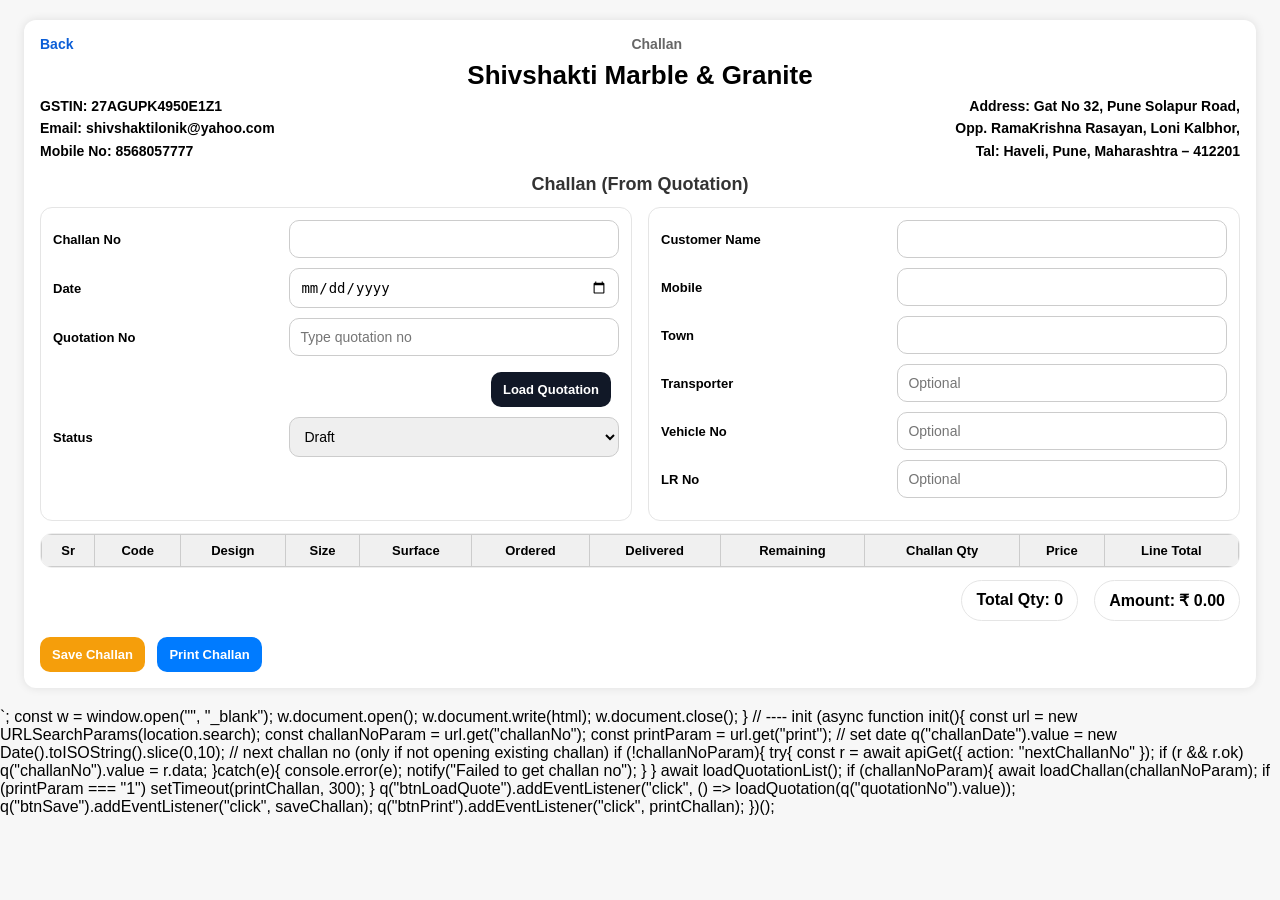
==== challan.html @ 67945c4f "Create challan.html" ====
<!doctype html>
<html lang="en">
<head>
  <meta charset="utf-8" />
  <meta name="viewport" content="width=device-width, initial-scale=1" />
  <title>Challan</title>
  <style>
    body { font-family: Arial, sans-serif; margin:0; padding:0; background:#f7f7f7; }
    .container { max-width:1200px; margin:20px auto; background:#fff; padding:16px; border-radius:12px; box-shadow:0 0 10px rgba(0,0,0,0.10); }
    .topbar { display:flex; align-items:center; justify-content:space-between; gap:10px; margin-bottom:8px; }
    .back { color:#0b5ed7; text-decoration:none; font-size:14px; font-weight:700; }
    h1 { text-align:center; margin:6px 0 4px; font-size:26px; font-weight:800; }
    h2 { text-align:center; margin:6px 0 12px; font-size:18px; font-weight:bold; color:#333; }

    .company-header { display:flex; justify-content:space-between; font-size:14px; margin-bottom:12px; font-weight:600; gap:16px; }
    .company-left { width:44%; line-height:1.6; }
    .company-right { width:56%; text-align:right; line-height:1.6; }

    .grid { display:flex; gap:16px; flex-wrap:wrap; }
    .card { flex:1; min-width:280px; border:1px solid #e5e5e5; border-radius:12px; padding:12px; background:#fff; }
    .row { display:flex; align-items:center; justify-content:space-between; gap:10px; margin-bottom:10px; }
    label { font-weight:700; font-size:13px; width:40%; }
    input, select { flex:1; padding:10px; border:1px solid #ccc; border-radius:10px; font-size:14px; box-sizing:border-box; }

    .btn { padding:10px 12px; border:none; border-radius:10px; cursor:pointer; margin:6px 8px 0 0; font-size:13px; font-weight:800; }
    .btn-save { background:#f59e0b; color:#fff; }
    .btn-print { background:#007bff; color:#fff; }
    .btn-load { background:#111827; color:#fff; }
    .btn-saving { background:#9ca3af !important; cursor:not-allowed !important; opacity:.9; }
    .btn-saved { background:#16a34a !important; }

    .table-wrap { margin-top:12px; overflow-x:auto; border:1px solid #eee; border-radius:12px; }
    table { width:100%; border-collapse:collapse; min-width:980px; }
    th, td { border:1px solid #ccc; padding:8px; font-size:13px; vertical-align:middle; }
    th { background:#f0f0f0; text-align:center; white-space:nowrap; }
    td { white-space:nowrap; }
    td.center { text-align:center; }
    td.right { text-align:right; }

    .qtyInput, .priceInput { width:110px; padding:8px; border:1px solid #ccc; border-radius:10px; font-size:14px; }

    .summary { display:flex; justify-content:flex-end; margin-top:12px; gap:16px; flex-wrap:wrap; }
    .pill { border:1px solid #e5e5e5; border-radius:999px; padding:10px 14px; font-weight:800; background:#fff; }

    .toast { position:fixed; right:20px; bottom:20px; max-width:360px; padding:10px 14px; border-radius:10px; background:#16a34a; color:#fff; font-size:14px; line-height:1.4; box-shadow:0 8px 24px rgba(0,0,0,0.15); opacity:0; transform:translateY(10px); pointer-events:none; transition:opacity .18s ease, transform .18s ease; z-index:9999; }
    .toast.show { opacity:1; transform:translateY(0); }

    @media (max-width: 820px) {
      .container { margin:0; border-radius:0; }
      .company-header { flex-direction:column; }
      .company-left, .company-right { width:100%; text-align:left; }
      table { min-width:920px; }
    }

    @media print {
      body { background:#fff; }
      .topbar, .btn, .toast { display:none !important; }
      .container { box-shadow:none; margin:0; border-radius:0; }
      .table-wrap { border:none; }
    }
  </style>
</head>
<body>
  <div class="container">
    <div class="topbar">
      <a class="back" href="index.html">Back</a>
      <div style="font-size:14px;color:#666;font-weight:800">Challan</div>
      <div></div>
    </div>

    <h1>Shivshakti Marble & Granite</h1>
    <div class="company-header">
      <div class="company-left">
        <div><strong>GSTIN:</strong> 27AGUPK4950E1Z1</div>
        <div><strong>Email:</strong> shivshaktilonik@yahoo.com</div>
        <div><strong>Mobile No:</strong> 8568057777</div>
      </div>
      <div class="company-right">
        <div><strong>Address:</strong> Gat No 32, Pune Solapur Road,<br>Opp. RamaKrishna Rasayan, Loni Kalbhor,<br>Tal: Haveli, Pune, Maharashtra – 412201</div>
      </div>
    </div>

    <h2>Challan (From Quotation)</h2>

    <div class="grid">
      <div class="card">
        <div class="row"><label>Challan No</label><input id="challanNo" readonly></div>
        <div class="row"><label>Date</label><input id="challanDate" type="date"></div>

        <div class="row">
          <label>Quotation No</label>
          <input id="quotationNo" list="quotationList" placeholder="Type quotation no">
          <datalist id="quotationList"></datalist>
        </div>

        <div class="row">
          <label></label>
          <button class="btn btn-load" id="btnLoadQuote" type="button">Load Quotation</button>
        </div>

        <div class="row"><label>Status</label>
          <select id="challanStatus">
            <option value="Draft">Draft</option>
            <option value="Dispatched">Dispatched</option>
            <option value="Delivered">Delivered</option>
            <option value="Cancelled">Cancelled</option>
          </select>
        </div>
      </div>

      <div class="card">
        <div class="row"><label>Customer Name</label><input id="customerName"></div>
        <div class="row"><label>Mobile</label><input id="customerMobile"></div>
        <div class="row"><label>Town</label><input id="town"></div>

        <div class="row"><label>Transporter</label><input id="transporter" placeholder="Optional"></div>
        <div class="row"><label>Vehicle No</label><input id="vehicleNo" placeholder="Optional"></div>
        <div class="row"><label>LR No</label><input id="lrNo" placeholder="Optional"></div>
      </div>
    </div>

    <div class="table-wrap">
      <table>
        <thead>
          <tr>
            <th>Sr</th>
            <th>Code</th>
            <th>Design</th>
            <th>Size</th>
            <th>Surface</th>
            <th>Ordered</th>
            <th>Delivered</th>
            <th>Remaining</th>
            <th>Challan Qty</th>
            <th>Price</th>
            <th>Line Total</th>
          </tr>
        </thead>
        <tbody id="tbody"></tbody>
      </table>
    </div>

    <div class="summary">
      <div class="pill">Total Qty: <span id="totalQty">0</span></div>
      <div class="pill">Amount: ₹ <span id="itemsAmount">0.00</span></div>
    </div>

    <div style="margin-top:10px;">
      <button class="btn btn-save" id="btnSave" type="button">Save Challan</button>
      <button class="btn btn-print" id="btnPrint" type="button">Print Challan</button>
    </div>
  </div>

  <div id="toast" class="toast" role="status" aria-live="polite">Saved</div>

  <script src="api.js?v=challan_phase1"></script>
  <script>
    // ---- small helpers
    function notify(message, timeout = 2500) {
      const t = document.getElementById("toast");
      t.textContent = message;
      t.className = "toast show";
      clearTimeout(notify._hide);
      notify._hide = setTimeout(() => { t.className = "toast"; }, timeout);
    }
    function q(id){ return document.getElementById(id); }
    function num(v){ const n = parseFloat(String(v||"0").replace(/,/g,"")); return isNaN(n) ? 0 : n; }
    function esc(s){ return String(s||"").replace(/[&<>"]/g, c => ({'&':'&amp;','<':'&lt;','>':'&gt;','"':'&quot;'}[c])); }
    function sleep(ms){ return new Promise(r => setTimeout(r, ms)); }

    const tbody = q("tbody");

    function setSaveState(state, label){
      const btn = q("btnSave");
      if (!btn.dataset.orig) btn.dataset.orig = btn.textContent;
      btn.classList.remove("btn-saving","btn-saved");

      if (state === "saving"){
        btn.disabled = true;
        btn.classList.add("btn-saving");
        btn.textContent = label || "Saving...";
        return;
      }
      if (state === "saved"){
        btn.disabled = false;
        btn.classList.add("btn-saved");
        btn.textContent = label || "Saved ✅";
        setTimeout(() => {
          btn.classList.remove("btn-saved");
          btn.textContent = btn.dataset.orig || "Save";
        }, 1500);
        return;
      }
      btn.disabled = false;
      btn.textContent = btn.dataset.orig || "Save";
    }

    async function verifyChallanSaved(challanNo){
      for (let i=0;i<3;i++){
        try{
          const vr = await apiPost({ action: "challanData", challanNo });
          if (vr && vr.ok && vr.data && vr.data.header && String(vr.data.header.challanNo||"") === String(challanNo)) return true;
        }catch(e){}
        await sleep(400);
      }
      return false;
    }

    // ---- Rendering
    function clearTable(){
      tbody.innerHTML = "";
      q("totalQty").textContent = "0";
      q("itemsAmount").textContent = "0.00";
    }

    function addRowFromQuotationItem(it, deliveredMap){
      const ordered = Number(it.qty || 0);
      const key = `${it.srNo}||${it.productCode}`;
      const delivered = Number((deliveredMap && deliveredMap[key]) ? deliveredMap[key] : 0);
      const remaining = Math.max(0, ordered - delivered);

      const tr = document.createElement("tr");
      tr.dataset.sr = String(it.srNo || "");
      tr.dataset.code = String(it.productCode || "");
      tr.dataset.design = String(it.designName || "");
      tr.dataset.size = String(it.size || "");
      tr.dataset.surface = String(it.surface || "");
      tr.dataset.remaining = String(remaining);

      const defaultPrice = Number(it.discountedPrice || 0);

      tr.innerHTML = `
        <td class="center">${esc(it.srNo)}</td>
        <td>${esc(it.productCode)}</td>
        <td>${esc(it.designName || "")}</td>
        <td>${esc(it.size || "")}</td>
        <td>${esc(it.surface || "")}</td>
        <td class="right">${ordered}</td>
        <td class="right">${delivered}</td>
        <td class="right">${remaining}</td>
        <td class="center">
          <input class="qtyInput" type="number" min="0" step="0.01" value="${remaining > 0 ? remaining : 0}">
        </td>
        <td class="center">
          <input class="priceInput" type="number" min="0" step="0.01" value="${defaultPrice.toFixed(2)}">
        </td>
        <td class="right lineTotal">0.00</td>
      `;

      const qtyEl = tr.querySelector(".qtyInput");
      const priceEl = tr.querySelector(".priceInput");

      function recalc(){
        const rem = Number(tr.dataset.remaining || 0);
        let qty = num(qtyEl.value);
        if (qty > rem) {
          qty = rem;
          qtyEl.value = String(rem);
          notify("Qty cannot exceed remaining");
        }
        if (qty < 0) { qty = 0; qtyEl.value = "0"; }
        const price = Math.max(0, num(priceEl.value));
        priceEl.value = price.toFixed(2);
        const lt = qty * price;
        tr.querySelector(".lineTotal").textContent = lt.toFixed(2);
        calcTotals();
      }

      qtyEl.addEventListener("input", recalc);
      priceEl.addEventListener("input", recalc);

      // if remaining 0, disable qty
      if (remaining <= 0){
        qtyEl.value = "0";
        qtyEl.disabled = true;
      }

      tbody.appendChild(tr);
      // initial calc
      setTimeout(() => {
        tr.querySelector(".qtyInput").dispatchEvent(new Event("input"));
      }, 0);
    }

    function calcTotals(){
      let totalQty = 0;
      let amount = 0;
      [...tbody.querySelectorAll("tr")].forEach(tr => {
        const qty = num(tr.querySelector(".qtyInput")?.value);
        const price = num(tr.querySelector(".priceInput")?.value);
        const lt = qty * price;
        totalQty += qty;
        amount += lt;
        tr.querySelector(".lineTotal").textContent = lt.toFixed(2);
      });
      q("totalQty").textContent = totalQty.toFixed(2);
      q("itemsAmount").textContent = amount.toFixed(2);
    }

    // ---- Load quotation list
    async function loadQuotationList(){
      try{
        const r = await apiGet({ action: "quotations", days: 365 });
        const list = (r && r.ok && Array.isArray(r.data)) ? r.data : [];
        const dl = q("quotationList");
        dl.innerHTML = "";
        list.forEach(x => {
          const opt = document.createElement("option");
          opt.value = x.quotationNo;
          opt.label = `${x.quotationNo} - ${x.customerName || ""} - ${x.date || ""} - ${x.status || ""}`;
          dl.appendChild(opt);
        });
      } catch(e){
        console.error(e);
        notify("Failed to load quotations list");
      }
    }

    // ---- Load quotation data and build challan rows
    async function loadQuotation(quotationNo){
      quotationNo = String(quotationNo || "").trim();
      if (!quotationNo) { notify("Enter quotation number"); return; }

      clearTable();

      try{
        const r = await apiPost({ action: "quotationData", quotationNo });
        if (!r || !r.ok) throw new Error(r && r.error ? r.error : "Quotation load failed");

        const h = r.data.header || {};
        const items = r.data.items || [];
        const deliveredMap = r.data.deliveredMap || {};

        q("customerName").value = h.customerName || "";
        q("customerMobile").value = h.mobile || "";
        q("town").value = h.town || "";

        items.forEach(it => addRowFromQuotationItem(it, deliveredMap));

        notify("Quotation loaded");
      }catch(err){
        console.error(err);
        notify("Error: " + (err && err.message ? err.message : err));
      }
    }

    // ---- Load existing challan (view/print)
    async function loadChallan(challanNo){
      challanNo = String(challanNo||"").trim();
      if (!challanNo) return;

      clearTable();

      try{
        const r = await apiPost({ action: "challanData", challanNo });
        if (!r || !r.ok) throw new Error(r && r.error ? r.error : "Challan load failed");

        const h = r.data.header || {};
        q("challanNo").value = h.challanNo || "";
        q("challanDate").value = h.date || "";
        q("quotationNo").value = h.quotationNo || "";
        q("customerName").value = h.customerName || "";
        q("customerMobile").value = h.mobile || "";
        q("town").value = h.town || "";
        q("challanStatus").value = h.status || "Draft";
        q("transporter").value = h.transporter || "";
        q("vehicleNo").value = h.vehicleNo || "";
        q("lrNo").value = h.lrNo || "";

        const items = r.data.items || [];
        items.forEach((it, idx) => {
          const tr = document.createElement("tr");
          tr.dataset.sr = String(it.quotationSrNo || (idx+1));
          tr.dataset.code = String(it.productCode || "");
          tr.dataset.design = String(it.designName || "");
          tr.dataset.size = String(it.size || "");
          tr.dataset.surface = String(it.surface || "");
          tr.dataset.remaining = "999999"; // not used for loaded challan

          tr.innerHTML = `
            <td class="center">${esc(it.quotationSrNo || (idx+1))}</td>
            <td>${esc(it.productCode)}</td>
            <td>${esc(it.designName || "")}</td>
            <td>${esc(it.size || "")}</td>
            <td>${esc(it.surface || "")}</td>
            <td class="right">-</td>
            <td class="right">-</td>
            <td class="right">-</td>
            <td class="center"><input class="qtyInput" type="number" min="0" step="0.01" value="${Number(it.challanQty||0)}"></td>
            <td class="center"><input class="priceInput" type="number" min="0" step="0.01" value="${Number(it.price||0).toFixed(2)}"></td>
            <td class="right lineTotal">${Number(it.lineTotal||0).toFixed(2)}</td>
          `;

          tr.querySelector(".qtyInput").addEventListener("input", calcTotals);
          tr.querySelector(".priceInput").addEventListener("input", calcTotals);

          tbody.appendChild(tr);
        });

        calcTotals();
        notify("Challan loaded");
      }catch(err){
        console.error(err);
        notify("Error: " + (err && err.message ? err.message : err));
      }
    }

    // ---- Save
    async function saveChallan(){
      const challanNo = q("challanNo").value.trim();
      const date = q("challanDate").value;
      const quotationNo = q("quotationNo").value.trim() || "DIRECT";

      if (!challanNo || !date){
        notify("Challan No and Date are required");
        return;
      }

      const items = [];
      [...tbody.querySelectorAll("tr")].forEach(tr => {
        const challanQty = num(tr.querySelector(".qtyInput")?.value);
        const price = num(tr.querySelector(".priceInput")?.value);

        if (!(challanQty > 0)) return;

        items.push({
          quotationSrNo: tr.dataset.sr || "",
          productCode: tr.dataset.code || "",
          designName: tr.dataset.design || "",
          size: tr.dataset.size || "",
          surface: tr.dataset.surface || "",
          challanQty: challanQty,
          price: price
        });
      });

      if (!items.length){
        notify("Enter challan qty for at least 1 item");
        return;
      }

      const payload = {
        challanNo,
        date,
        quotationNo,
        customerName: q("customerName").value.trim(),
        mobile: q("customerMobile").value.trim(),
        town: q("town").value.trim(),
        status: q("challanStatus").value,
        transporter: q("transporter").value.trim(),
        vehicleNo: q("vehicleNo").value.trim(),
        lrNo: q("lrNo").value.trim(),
        notes: "",
        transport: 0,
        loading: 0,
        unloading: 0,
        items
      };

      setSaveState("saving","Saving...");

      try{
        const r = await apiPost({ action: "saveChallan", payload });
        if (!r || !r.ok) throw new Error(r && r.error ? r.error : "Save failed");

        const ok = await verifyChallanSaved(challanNo);
        notify(ok ? "Saved & Verified ✅" : "Saved ✅");
        setSaveState("saved","Saved ✅");

      }catch(err){
        console.error(err);
        notify("Error: " + (err && err.message ? err.message : err));
        setSaveState("normal");
      }
    }

    // ---- Print
    function printChallan(){
      const challanNo = q("challanNo").value.trim();
      const date = q("challanDate").value;
      const quotationNo = q("quotationNo").value.trim();
      const customerName = q("customerName").value.trim();
      const mobile = q("customerMobile").value.trim();
      const town = q("town").value.trim();

      const rows = [];
      [...tbody.querySelectorAll("tr")].forEach(tr => {
        const qty = num(tr.querySelector(".qtyInput")?.value);
        if (!(qty > 0)) return;
        const price = num(tr.querySelector(".priceInput")?.value);
        rows.push({
          sr: tr.dataset.sr || "",
          code: tr.dataset.code || "",
          design: tr.dataset.design || "",
          size: tr.dataset.size || "",
          surface: tr.dataset.surface || "",
          qty: qty,
          price: price,
          total: qty * price
        });
      });

      if (!rows.length){
        notify("Nothing to print (all qty 0)");
        return;
      }

      const totalQty = rows.reduce((s,r)=>s+r.qty,0);
      const totalAmt = rows.reduce((s,r)=>s+r.total,0);

      const html = `
      <!doctype html>
      <html><head><meta charset="utf-8">
      <title>Challan ${esc(challanNo)}</title>
      <style>
        body{font-family:Arial,sans-serif;margin:0;padding:18px;}
        h1{margin:0 0 6px;text-align:center;font-size:22px;}
        .top{display:flex;justify-content:space-between;gap:16px;font-size:13px;margin:10px 0 14px;}
        .box{width:50%;}
        table{width:100%;border-collapse:collapse;font-size:13px;}
        th,td{border:1px solid #333;padding:6px 8px;}
        th{text-align:center;background:#f2f2f2;}
        td.right{text-align:right;}
        .meta{font-size:13px;margin:8px 0 12px;}
        .row{display:flex;justify-content:space-between;gap:10px;}
      </style>
      </head><body>
        <h1>Shivshakti Marble & Granite</h1>
        <div class="top">
          <div class="box">
            <div><b>GSTIN:</b> 27AGUPK4950E1Z1</div>
            <div><b>Email:</b> shivshaktilonik@yahoo.com</div>
            <div><b>Mobile:</b> 8568057777</div>
          </div>
          <div class="box" style="text-align:right;">
            <div><b>Address:</b> Gat No 32, Pune Solapur Road, Opp. RamaKrishna Rasayan, Loni Kalbhor, Pune – 412201</div>
          </div>
        </div>

        <div class="meta">
          <div class="row"><div><b>Challan No:</b> ${esc(challanNo)}</div><div><b>Date:</b> ${esc(date)}</div></div>
          <div class="row"><div><b>Quotation No:</b> ${esc(quotationNo)}</div><div><b>Town:</b> ${esc(town)}</div></div>
          <div class="row"><div><b>Customer:</b> ${esc(customerName)}</div><div><b>Mobile:</b> ${esc(mobile)}</div></div>
        </div>

        <table>
          <thead>
            <tr>
              <th>Sr</th><th>Code</th><th>Design</th><th>Size</th><th>Surface</th>
              <th>Qty</th><th>Price</th><th>Total</th>
            </tr>
          </thead>
          <tbody>
            ${rows.map(r => `
              <tr>
                <td>${esc(r.sr)}</td>
                <td>${esc(r.code)}</td>
                <td>${esc(r.design)}</td>
                <td>${esc(r.size)}</td>
                <td>${esc(r.surface)}</td>
                <td class="right">${r.qty.toFixed(2)}</td>
                <td class="right">${r.price.toFixed(2)}</td>
                <td class="right">${r.total.toFixed(2)}</td>
              </tr>
            `).join("")}
          </tbody>
        </table>

        <div style="margin-top:12px;font-weight:800;">
          Total Qty: ${totalQty.toFixed(2)} &nbsp; | &nbsp; Amount: ₹ ${totalAmt.toFixed(2)}
        </div>

        <script>
          window.onload = function(){ window.print(); };
        </script>
      </body></html>
      `;

      const w = window.open("", "_blank");
      w.document.open();
      w.document.write(html);
      w.document.close();
    }

    // ---- init
    (async function init(){
      const url = new URLSearchParams(location.search);
      const challanNoParam = url.get("challanNo");
      const printParam = url.get("print");

      // set date
      q("challanDate").value = new Date().toISOString().slice(0,10);

      // next challan no (only if not opening existing challan)
      if (!challanNoParam){
        try{
          const r = await apiGet({ action: "nextChallanNo" });
          if (r && r.ok) q("challanNo").value = r.data;
        }catch(e){
          console.error(e);
          notify("Failed to get challan no");
        }
      }

      await loadQuotationList();

      if (challanNoParam){
        await loadChallan(challanNoParam);
        if (printParam === "1") setTimeout(printChallan, 300);
      }

      q("btnLoadQuote").addEventListener("click", () => loadQuotation(q("quotationNo").value));
      q("btnSave").addEventListener("click", saveChallan);
      q("btnPrint").addEventListener("click", printChallan);
    })();
  </script>
</body>
</html>
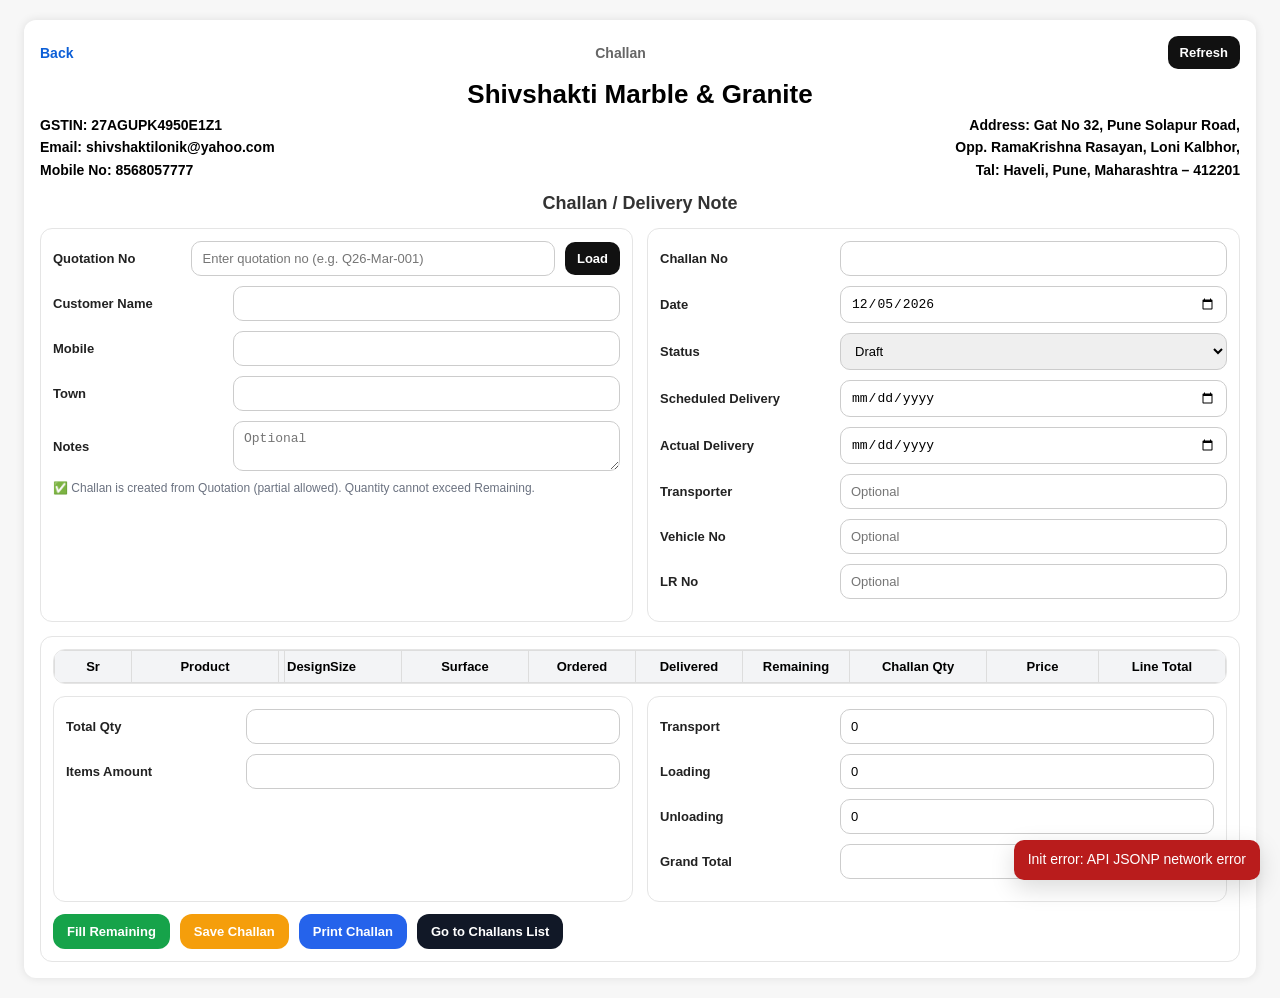
==== commit 966cd172: "Update challan.html" ====
--- a/challan.html
+++ b/challan.html
@@ -5,58 +5,74 @@
   <meta name="viewport" content="width=device-width, initial-scale=1" />
   <title>Challan</title>
   <style>
-    body { font-family: Arial, sans-serif; margin:0; padding:0; background:#f7f7f7; }
-    .container { max-width:1200px; margin:20px auto; background:#fff; padding:16px; border-radius:12px; box-shadow:0 0 10px rgba(0,0,0,0.10); }
-    .topbar { display:flex; align-items:center; justify-content:space-between; gap:10px; margin-bottom:8px; }
-    .back { color:#0b5ed7; text-decoration:none; font-size:14px; font-weight:700; }
-    h1 { text-align:center; margin:6px 0 4px; font-size:26px; font-weight:800; }
-    h2 { text-align:center; margin:6px 0 12px; font-size:18px; font-weight:bold; color:#333; }
-
-    .company-header { display:flex; justify-content:space-between; font-size:14px; margin-bottom:12px; font-weight:600; gap:16px; }
+    body { font-family: Arial, sans-serif; margin:0; background:#f7f7f7; }
+    .container { max-width: 1200px; margin: 20px auto; background:#fff; padding:16px; border-radius:12px; box-shadow:0 0 10px rgba(0,0,0,.10); }
+    .topbar { display:flex; align-items:center; justify-content:space-between; gap:10px; margin-bottom:10px; }
+    .back { color:#0b5ed7; text-decoration:none; font-size:14px; font-weight:800; }
+    h1 { margin: 6px 0 4px; font-size: 26px; font-weight: 900; text-align:center; }
+    h2 { margin: 8px 0 14px; font-size: 18px; font-weight: 800; text-align:center; color:#333; }
+
+    .company-header { display:flex; justify-content:space-between; gap:16px; font-size:14px; font-weight:600; margin-bottom:12px; }
     .company-left { width:44%; line-height:1.6; }
     .company-right { width:56%; text-align:right; line-height:1.6; }
 
-    .grid { display:flex; gap:16px; flex-wrap:wrap; }
-    .card { flex:1; min-width:280px; border:1px solid #e5e5e5; border-radius:12px; padding:12px; background:#fff; }
-    .row { display:flex; align-items:center; justify-content:space-between; gap:10px; margin-bottom:10px; }
-    label { font-weight:700; font-size:13px; width:40%; }
-    input, select { flex:1; padding:10px; border:1px solid #ccc; border-radius:10px; font-size:14px; box-sizing:border-box; }
-
-    .btn { padding:10px 12px; border:none; border-radius:10px; cursor:pointer; margin:6px 8px 0 0; font-size:13px; font-weight:800; }
+    .grid { display:grid; grid-template-columns: 1fr 1fr; gap:14px; }
+    .card { border:1px solid #e5e5e5; border-radius:12px; padding:12px; background:#fff; }
+    .row { display:flex; gap:10px; align-items:center; margin-bottom:10px; }
+    .row label { width: 170px; font-weight:800; font-size:13px; color:#222; }
+    .row input, .row select, .row textarea { flex:1; padding:9px 10px; border:1px solid #ccc; border-radius:10px; font-size:13px; box-sizing:border-box; }
+    .row textarea { min-height: 42px; resize: vertical; }
+
+    .inline { display:flex; gap:10px; align-items:center; }
+    .inline input { flex:1; }
+    .smallbtn { padding:9px 12px; border:none; border-radius:10px; cursor:pointer; font-weight:800; font-size:13px; background:#111; color:#fff; }
+
+    .tablewrap { overflow-x:auto; border-radius:12px; border:1px solid #e5e5e5; }
+    table { width:100%; border-collapse:collapse; table-layout: fixed; min-width: 980px; }
+    th, td { border:1px solid #ddd; padding:8px; font-size:13px; vertical-align:middle; }
+    th { background:#f3f4f6; text-align:center; white-space:nowrap; }
+    td { background:#fff; }
+    td.num { text-align:right; font-variant-numeric: tabular-nums; }
+    td.center { text-align:center; }
+
+    input.qty { width:100%; padding:8px; border:1px solid #ccc; border-radius:10px; font-size:13px; box-sizing:border-box; text-align:right; }
+    .muted { color:#6b7280; font-size:12px; }
+
+    .btnbar { display:flex; gap:10px; flex-wrap:wrap; margin-top:12px; }
+    .btn { padding:10px 14px; border:none; border-radius:12px; cursor:pointer; font-weight:900; font-size:13px; }
     .btn-save { background:#f59e0b; color:#fff; }
-    .btn-print { background:#007bff; color:#fff; }
-    .btn-load { background:#111827; color:#fff; }
-    .btn-saving { background:#9ca3af !important; cursor:not-allowed !important; opacity:.9; }
-    .btn-saved { background:#16a34a !important; }
-
-    .table-wrap { margin-top:12px; overflow-x:auto; border:1px solid #eee; border-radius:12px; }
-    table { width:100%; border-collapse:collapse; min-width:980px; }
-    th, td { border:1px solid #ccc; padding:8px; font-size:13px; vertical-align:middle; }
-    th { background:#f0f0f0; text-align:center; white-space:nowrap; }
-    td { white-space:nowrap; }
-    td.center { text-align:center; }
-    td.right { text-align:right; }
-
-    .qtyInput, .priceInput { width:110px; padding:8px; border:1px solid #ccc; border-radius:10px; font-size:14px; }
-
-    .summary { display:flex; justify-content:flex-end; margin-top:12px; gap:16px; flex-wrap:wrap; }
-    .pill { border:1px solid #e5e5e5; border-radius:999px; padding:10px 14px; font-weight:800; background:#fff; }
-
-    .toast { position:fixed; right:20px; bottom:20px; max-width:360px; padding:10px 14px; border-radius:10px; background:#16a34a; color:#fff; font-size:14px; line-height:1.4; box-shadow:0 8px 24px rgba(0,0,0,0.15); opacity:0; transform:translateY(10px); pointer-events:none; transition:opacity .18s ease, transform .18s ease; z-index:9999; }
+    .btn-fill { background:#16a34a; color:#fff; }
+    .btn-print { background:#2563eb; color:#fff; }
+    .btn-secondary { background:#111827; color:#fff; }
+
+    /* Save button states */
+    .btn-saving { background:#9ca3af !important; cursor:not-allowed !important; opacity:.92; }
+    .btn-saved  { background:#16a34a !important; }
+
+    .toast { position:fixed; right:20px; bottom:20px; max-width:360px; padding:10px 14px;
+      border-radius:10px; background:#16a34a; color:#fff; font-size:14px; line-height:1.4;
+      box-shadow:0 8px 24px rgba(0,0,0,0.15); opacity:0; transform:translateY(10px);
+      pointer-events:none; transition:opacity .18s ease, transform .18s ease; z-index:9999; }
     .toast.show { opacity:1; transform:translateY(0); }
-
-    @media (max-width: 820px) {
+    .toast.error { background:#b91c1c; }
+
+    @media (max-width: 920px) {
       .container { margin:0; border-radius:0; }
       .company-header { flex-direction:column; }
       .company-left, .company-right { width:100%; text-align:left; }
-      table { min-width:920px; }
+      .grid { grid-template-columns: 1fr; }
+      .row label { width:140px; }
+      body { padding-bottom: 10px; }
     }
 
     @media print {
       body { background:#fff; }
-      .topbar, .btn, .toast { display:none !important; }
-      .container { box-shadow:none; margin:0; border-radius:0; }
-      .table-wrap { border:none; }
+      .topbar, .btnbar, .smallbtn, .muted, .toast { display:none !important; }
+      input, select, textarea { border:none !important; padding:0 !important; }
+      .container { box-shadow:none !important; margin:0 !important; border-radius:0 !important; }
+      .card { border:none !important; padding:0 !important; }
+      .tablewrap { border:none !important; }
+      th, td { border:1px solid #aaa !important; }
     }
   </style>
 </head>
@@ -65,7 +81,7 @@
     <div class="topbar">
       <a class="back" href="index.html">Back</a>
       <div style="font-size:14px;color:#666;font-weight:800">Challan</div>
-      <div></div>
+      <button class="smallbtn" id="btnRefresh" type="button">Refresh</button>
     </div>
 
     <h1>Shivshakti Marble & Granite</h1>
@@ -76,104 +92,170 @@
         <div><strong>Mobile No:</strong> 8568057777</div>
       </div>
       <div class="company-right">
-        <div><strong>Address:</strong> Gat No 32, Pune Solapur Road,<br>Opp. RamaKrishna Rasayan, Loni Kalbhor,<br>Tal: Haveli, Pune, Maharashtra – 412201</div>
+        <div><strong>Address:</strong> Gat No 32, Pune Solapur Road,<br>
+          Opp. RamaKrishna Rasayan, Loni Kalbhor,<br>
+          Tal: Haveli, Pune, Maharashtra – 412201</div>
       </div>
     </div>
 
-    <h2>Challan (From Quotation)</h2>
+    <h2>Challan / Delivery Note</h2>
 
     <div class="grid">
       <div class="card">
-        <div class="row"><label>Challan No</label><input id="challanNo" readonly></div>
-        <div class="row"><label>Date</label><input id="challanDate" type="date"></div>
-
         <div class="row">
           <label>Quotation No</label>
-          <input id="quotationNo" list="quotationList" placeholder="Type quotation no">
-          <datalist id="quotationList"></datalist>
-        </div>
-
-        <div class="row">
-          <label></label>
-          <button class="btn btn-load" id="btnLoadQuote" type="button">Load Quotation</button>
-        </div>
-
-        <div class="row"><label>Status</label>
-          <select id="challanStatus">
+          <div class="inline" style="width:100%;">
+            <input id="quotationNo" placeholder="Enter quotation no (e.g. Q26-Mar-001)" />
+            <button class="smallbtn" type="button" id="btnLoadQuotation">Load</button>
+          </div>
+        </div>
+
+        <div class="row">
+          <label>Customer Name</label>
+          <input id="customerName" readonly />
+        </div>
+        <div class="row">
+          <label>Mobile</label>
+          <input id="customerMobile" readonly />
+        </div>
+        <div class="row">
+          <label>Town</label>
+          <input id="town" readonly />
+        </div>
+
+        <div class="row">
+          <label>Notes</label>
+          <textarea id="notes" placeholder="Optional"></textarea>
+        </div>
+
+        <div class="muted">
+          ✅ Challan is created from Quotation (partial allowed). Quantity cannot exceed Remaining.
+        </div>
+      </div>
+
+      <div class="card">
+        <div class="row">
+          <label>Challan No</label>
+          <input id="challanNo" readonly />
+        </div>
+
+        <div class="row">
+          <label>Date</label>
+          <input id="challanDate" type="date" />
+        </div>
+
+        <div class="row">
+          <label>Status</label>
+          <select id="status">
             <option value="Draft">Draft</option>
-            <option value="Dispatched">Dispatched</option>
+            <option value="Scheduled">Scheduled</option>
             <option value="Delivered">Delivered</option>
             <option value="Cancelled">Cancelled</option>
           </select>
         </div>
-      </div>
-
-      <div class="card">
-        <div class="row"><label>Customer Name</label><input id="customerName"></div>
-        <div class="row"><label>Mobile</label><input id="customerMobile"></div>
-        <div class="row"><label>Town</label><input id="town"></div>
-
-        <div class="row"><label>Transporter</label><input id="transporter" placeholder="Optional"></div>
-        <div class="row"><label>Vehicle No</label><input id="vehicleNo" placeholder="Optional"></div>
-        <div class="row"><label>LR No</label><input id="lrNo" placeholder="Optional"></div>
+
+        <div class="row">
+          <label>Scheduled Delivery</label>
+          <input id="scheduledDeliveryDate" type="date" />
+        </div>
+
+        <div class="row">
+          <label>Actual Delivery</label>
+          <input id="actualDeliveryDate" type="date" />
+        </div>
+
+        <div class="row">
+          <label>Transporter</label>
+          <input id="transporter" placeholder="Optional" />
+        </div>
+
+        <div class="row">
+          <label>Vehicle No</label>
+          <input id="vehicleNo" placeholder="Optional" />
+        </div>
+
+        <div class="row">
+          <label>LR No</label>
+          <input id="lrNo" placeholder="Optional" />
+        </div>
       </div>
     </div>
 
-    <div class="table-wrap">
-      <table>
-        <thead>
-          <tr>
-            <th>Sr</th>
-            <th>Code</th>
-            <th>Design</th>
-            <th>Size</th>
-            <th>Surface</th>
-            <th>Ordered</th>
-            <th>Delivered</th>
-            <th>Remaining</th>
-            <th>Challan Qty</th>
-            <th>Price</th>
-            <th>Line Total</th>
-          </tr>
-        </thead>
-        <tbody id="tbody"></tbody>
-      </table>
-    </div>
-
-    <div class="summary">
-      <div class="pill">Total Qty: <span id="totalQty">0</span></div>
-      <div class="pill">Amount: ₹ <span id="itemsAmount">0.00</span></div>
-    </div>
-
-    <div style="margin-top:10px;">
-      <button class="btn btn-save" id="btnSave" type="button">Save Challan</button>
-      <button class="btn btn-print" id="btnPrint" type="button">Print Challan</button>
+    <div class="card" style="margin-top:14px;">
+      <div class="tablewrap">
+        <table>
+          <thead>
+            <tr>
+              <th style="width:60px;">Sr</th>
+              <th style="width:130px;">Product</th>
+              <th>Design</th>
+              <th style="width:100px;">Size</th>
+              <th style="width:110px;">Surface</th>
+              <th style="width:90px;">Ordered</th>
+              <th style="width:90px;">Delivered</th>
+              <th style="width:90px;">Remaining</th>
+              <th style="width:120px;">Challan Qty</th>
+              <th style="width:95px;">Price</th>
+              <th style="width:110px;">Line Total</th>
+            </tr>
+          </thead>
+          <tbody id="itemsBody"></tbody>
+        </table>
+      </div>
+
+      <div class="grid" style="margin-top:12px;">
+        <div class="card">
+          <div class="row"><label>Total Qty</label><input id="totalQty" readonly /></div>
+          <div class="row"><label>Items Amount</label><input id="itemsAmount" readonly /></div>
+        </div>
+
+        <div class="card">
+          <div class="row"><label>Transport</label><input id="transport" type="number" step="0.01" value="0" /></div>
+          <div class="row"><label>Loading</label><input id="loading" type="number" step="0.01" value="0" /></div>
+          <div class="row"><label>Unloading</label><input id="unloading" type="number" step="0.01" value="0" /></div>
+          <div class="row"><label>Grand Total</label><input id="grandTotal" readonly /></div>
+        </div>
+      </div>
+
+      <div class="btnbar">
+        <button class="btn btn-fill" id="btnFillRemaining" type="button">Fill Remaining</button>
+        <button class="btn btn-save btn-save-state" id="btnSave" type="button">Save Challan</button>
+        <button class="btn btn-print" id="btnPrint" type="button">Print Challan</button>
+        <a class="btn btn-secondary" href="challans.html" style="text-decoration:none;display:inline-flex;align-items:center;justify-content:center;">Go to Challans List</a>
+      </div>
     </div>
   </div>
 
-  <div id="toast" class="toast" role="status" aria-live="polite">Saved</div>
-
-  <script src="api.js?v=challan_phase1"></script>
+  <div id="toast" class="toast" role="status" aria-live="polite"></div>
+
+  <script src="api.js?v=20260316_01"></script>
   <script>
-    // ---- small helpers
-    function notify(message, timeout = 2500) {
-      const t = document.getElementById("toast");
-      t.textContent = message;
-      t.className = "toast show";
-      clearTimeout(notify._hide);
-      notify._hide = setTimeout(() => { t.className = "toast"; }, timeout);
-    }
-    function q(id){ return document.getElementById(id); }
-    function num(v){ const n = parseFloat(String(v||"0").replace(/,/g,"")); return isNaN(n) ? 0 : n; }
-    function esc(s){ return String(s||"").replace(/[&<>"]/g, c => ({'&':'&amp;','<':'&lt;','>':'&gt;','"':'&quot;'}[c])); }
-    function sleep(ms){ return new Promise(r => setTimeout(r, ms)); }
-
-    const tbody = q("tbody");
-
-    function setSaveState(state, label){
-      const btn = q("btnSave");
-      if (!btn.dataset.orig) btn.dataset.orig = btn.textContent;
-      btn.classList.remove("btn-saving","btn-saved");
+    // ---------- helpers ----------
+    function $(id){ return document.getElementById(id); }
+
+    function notify(msg, isError=false, timeout=2600){
+      const t = $("toast");
+      t.textContent = msg;
+      t.className = "toast show" + (isError ? " error" : "");
+      clearTimeout(notify._timer);
+      notify._timer = setTimeout(()=>{ t.className = "toast"; }, timeout);
+    }
+
+    function fmt2(n){
+      const x = Number(n || 0);
+      return (isFinite(x) ? x : 0).toFixed(2);
+    }
+
+    function todayISO(){
+      return new Date().toISOString().slice(0,10);
+    }
+
+    function setSaveButtonState(state, label){
+      const btn = $("btnSave");
+      if (!btn.dataset.origText) btn.dataset.origText = btn.textContent;
+
+      btn.classList.remove("btn-saving");
+      btn.classList.remove("btn-saved");
 
       if (state === "saving"){
         btn.disabled = true;
@@ -185,433 +267,332 @@
         btn.disabled = false;
         btn.classList.add("btn-saved");
         btn.textContent = label || "Saved ✅";
-        setTimeout(() => {
+        setTimeout(()=>{
           btn.classList.remove("btn-saved");
-          btn.textContent = btn.dataset.orig || "Save";
+          btn.textContent = btn.dataset.origText || "Save Challan";
         }, 1500);
         return;
       }
       btn.disabled = false;
-      btn.textContent = btn.dataset.orig || "Save";
+      btn.textContent = btn.dataset.origText || "Save Challan";
     }
 
     async function verifyChallanSaved(challanNo){
-      for (let i=0;i<3;i++){
-        try{
-          const vr = await apiPost({ action: "challanData", challanNo });
-          if (vr && vr.ok && vr.data && vr.data.header && String(vr.data.header.challanNo||"") === String(challanNo)) return true;
-        }catch(e){}
-        await sleep(400);
-      }
-      return false;
-    }
-
-    // ---- Rendering
-    function clearTable(){
-      tbody.innerHTML = "";
-      q("totalQty").textContent = "0";
-      q("itemsAmount").textContent = "0.00";
-    }
-
-    function addRowFromQuotationItem(it, deliveredMap){
-      const ordered = Number(it.qty || 0);
-      const key = `${it.srNo}||${it.productCode}`;
-      const delivered = Number((deliveredMap && deliveredMap[key]) ? deliveredMap[key] : 0);
-      const remaining = Math.max(0, ordered - delivered);
-
-      const tr = document.createElement("tr");
-      tr.dataset.sr = String(it.srNo || "");
-      tr.dataset.code = String(it.productCode || "");
-      tr.dataset.design = String(it.designName || "");
-      tr.dataset.size = String(it.size || "");
-      tr.dataset.surface = String(it.surface || "");
-      tr.dataset.remaining = String(remaining);
-
-      const defaultPrice = Number(it.discountedPrice || 0);
-
-      tr.innerHTML = `
-        <td class="center">${esc(it.srNo)}</td>
-        <td>${esc(it.productCode)}</td>
-        <td>${esc(it.designName || "")}</td>
-        <td>${esc(it.size || "")}</td>
-        <td>${esc(it.surface || "")}</td>
-        <td class="right">${ordered}</td>
-        <td class="right">${delivered}</td>
-        <td class="right">${remaining}</td>
-        <td class="center">
-          <input class="qtyInput" type="number" min="0" step="0.01" value="${remaining > 0 ? remaining : 0}">
-        </td>
-        <td class="center">
-          <input class="priceInput" type="number" min="0" step="0.01" value="${defaultPrice.toFixed(2)}">
-        </td>
-        <td class="right lineTotal">0.00</td>
-      `;
-
-      const qtyEl = tr.querySelector(".qtyInput");
-      const priceEl = tr.querySelector(".priceInput");
-
-      function recalc(){
-        const rem = Number(tr.dataset.remaining || 0);
-        let qty = num(qtyEl.value);
-        if (qty > rem) {
-          qty = rem;
-          qtyEl.value = String(rem);
-          notify("Qty cannot exceed remaining");
-        }
-        if (qty < 0) { qty = 0; qtyEl.value = "0"; }
-        const price = Math.max(0, num(priceEl.value));
-        priceEl.value = price.toFixed(2);
-        const lt = qty * price;
-        tr.querySelector(".lineTotal").textContent = lt.toFixed(2);
-        calcTotals();
-      }
-
-      qtyEl.addEventListener("input", recalc);
-      priceEl.addEventListener("input", recalc);
-
-      // if remaining 0, disable qty
-      if (remaining <= 0){
-        qtyEl.value = "0";
-        qtyEl.disabled = true;
-      }
-
-      tbody.appendChild(tr);
-      // initial calc
-      setTimeout(() => {
-        tr.querySelector(".qtyInput").dispatchEvent(new Event("input"));
-      }, 0);
-    }
-
-    function calcTotals(){
+      try {
+        const r = await apiPost({ action:"challanData", challanNo: challanNo });
+        return !!(r && r.ok && r.data && r.data.header && String(r.data.header.challanNo||"") === String(challanNo));
+      } catch(e){
+        return false;
+      }
+    }
+
+    // ---------- state ----------
+    let currentQuotation = null;   // {header, items, deliveredMap}
+    let currentChallan = null;     // {header, items}
+    let prefillQtyMap = {};        // key: "sr||pc" => qty
+
+    function keyOf(sr, pc){ return String(sr) + "||" + String(pc); }
+
+    function resetFormKeepHeader(){
+      $("itemsBody").innerHTML = "";
+      $("totalQty").value = "0";
+      $("itemsAmount").value = "0.00";
+      $("grandTotal").value = "0.00";
+    }
+
+    function recalcTotals(){
+      const rows = [...$("itemsBody").querySelectorAll("tr")];
       let totalQty = 0;
-      let amount = 0;
-      [...tbody.querySelectorAll("tr")].forEach(tr => {
-        const qty = num(tr.querySelector(".qtyInput")?.value);
-        const price = num(tr.querySelector(".priceInput")?.value);
-        const lt = qty * price;
+      let itemsAmount = 0;
+
+      rows.forEach(tr=>{
+        const qty = parseFloat(tr.querySelector("input.qty").value || "0") || 0;
+        const price = parseFloat(tr.dataset.price || "0") || 0;
+        const line = qty * price;
+        tr.querySelector(".lineTotal").textContent = fmt2(line);
+
         totalQty += qty;
-        amount += lt;
-        tr.querySelector(".lineTotal").textContent = lt.toFixed(2);
+        itemsAmount += line;
       });
-      q("totalQty").textContent = totalQty.toFixed(2);
-      q("itemsAmount").textContent = amount.toFixed(2);
-    }
-
-    // ---- Load quotation list
-    async function loadQuotationList(){
-      try{
-        const r = await apiGet({ action: "quotations", days: 365 });
-        const list = (r && r.ok && Array.isArray(r.data)) ? r.data : [];
-        const dl = q("quotationList");
-        dl.innerHTML = "";
-        list.forEach(x => {
-          const opt = document.createElement("option");
-          opt.value = x.quotationNo;
-          opt.label = `${x.quotationNo} - ${x.customerName || ""} - ${x.date || ""} - ${x.status || ""}`;
-          dl.appendChild(opt);
+
+      $("totalQty").value = String(totalQty);
+      $("itemsAmount").value = fmt2(itemsAmount);
+
+      const transport = parseFloat($("transport").value || "0") || 0;
+      const loading = parseFloat($("loading").value || "0") || 0;
+      const unloading = parseFloat($("unloading").value || "0") || 0;
+      const grand = itemsAmount + transport + loading + unloading;
+      $("grandTotal").value = fmt2(grand);
+    }
+
+    function clampQtyInput(inputEl, max){
+      let v = parseFloat(inputEl.value || "0");
+      if (!isFinite(v) || v < 0) v = 0;
+      if (isFinite(max) && v > max) v = max;
+      inputEl.value = String(v);
+    }
+
+    function renderItems(){
+      resetFormKeepHeader();
+      if (!currentQuotation || !Array.isArray(currentQuotation.items)) return;
+
+      const qItems = currentQuotation.items;
+      const deliveredMap = currentQuotation.deliveredMap || {};
+
+      // If we loaded an existing challan: deliveredMap includes this challan too.
+      // So deliveredBefore = deliveredAll - currentChallanQty (so UI matches server rule excludeChallanNo)
+      const currentQtyByLine = {};
+      Object.keys(prefillQtyMap).forEach(k=>{
+        currentQtyByLine[k] = Number(prefillQtyMap[k] || 0);
+      });
+
+      const tbody = $("itemsBody");
+      qItems.forEach(it=>{
+        const sr = Number(it.srNo || 0);
+        const pc = String(it.productCode || "");
+        const k = keyOf(sr, pc);
+
+        const ordered = Number(it.qty || 0);
+        const deliveredAll = Number(deliveredMap[k] || 0);
+        const thisQty = Number(currentQtyByLine[k] || 0);
+        const deliveredBefore = Math.max(0, deliveredAll - thisQty);
+        const remaining = Math.max(0, ordered - deliveredBefore);
+
+        const price = Number(it.discountedPrice || 0);
+
+        const tr = document.createElement("tr");
+        tr.dataset.sr = String(sr);
+        tr.dataset.pc = pc;
+        tr.dataset.max = String(remaining);
+        tr.dataset.price = String(price);
+
+        tr.innerHTML = `
+          <td class="center">${sr}</td>
+          <td>${pc}</td>
+          <td>${(it.designName || "")}</td>
+          <td class="center">${(it.size || "")}</td>
+          <td class="center">${(it.surface || "")}</td>
+          <td class="num">${ordered}</td>
+          <td class="num">${deliveredBefore}</td>
+          <td class="num">${remaining}</td>
+          <td>
+            <input class="qty" type="number" min="0" step="0.01" value="${thisQty || 0}">
+          </td>
+          <td class="num">${fmt2(price)}</td>
+          <td class="num lineTotal">${fmt2((thisQty||0) * price)}</td>
+        `;
+
+        const qtyInput = tr.querySelector("input.qty");
+        qtyInput.addEventListener("input", ()=>{
+          const max = parseFloat(tr.dataset.max || "0") || 0;
+          clampQtyInput(qtyInput, max);
+          recalcTotals();
         });
-      } catch(e){
-        console.error(e);
-        notify("Failed to load quotations list");
-      }
-    }
-
-    // ---- Load quotation data and build challan rows
+
+        tbody.appendChild(tr);
+      });
+
+      recalcTotals();
+    }
+
     async function loadQuotation(quotationNo){
-      quotationNo = String(quotationNo || "").trim();
-      if (!quotationNo) { notify("Enter quotation number"); return; }
-
-      clearTable();
-
-      try{
-        const r = await apiPost({ action: "quotationData", quotationNo });
-        if (!r || !r.ok) throw new Error(r && r.error ? r.error : "Quotation load failed");
-
-        const h = r.data.header || {};
-        const items = r.data.items || [];
-        const deliveredMap = r.data.deliveredMap || {};
-
-        q("customerName").value = h.customerName || "";
-        q("customerMobile").value = h.mobile || "";
-        q("town").value = h.town || "";
-
-        items.forEach(it => addRowFromQuotationItem(it, deliveredMap));
-
-        notify("Quotation loaded");
-      }catch(err){
-        console.error(err);
-        notify("Error: " + (err && err.message ? err.message : err));
-      }
-    }
-
-    // ---- Load existing challan (view/print)
+      if (!quotationNo) throw new Error("quotationNo required");
+      const r = await apiPost({ action:"quotationData", quotationNo: quotationNo });
+      if (!r || !r.ok) throw new Error((r && r.error) ? r.error : "Failed to load quotation");
+      currentQuotation = r.data;
+
+      // header → fields
+      $("customerName").value = currentQuotation.header.customerName || "";
+      $("customerMobile").value = currentQuotation.header.mobile || "";
+      $("town").value = currentQuotation.header.town || "";
+
+      renderItems();
+    }
+
     async function loadChallan(challanNo){
-      challanNo = String(challanNo||"").trim();
-      if (!challanNo) return;
-
-      clearTable();
-
-      try{
-        const r = await apiPost({ action: "challanData", challanNo });
-        if (!r || !r.ok) throw new Error(r && r.error ? r.error : "Challan load failed");
-
-        const h = r.data.header || {};
-        q("challanNo").value = h.challanNo || "";
-        q("challanDate").value = h.date || "";
-        q("quotationNo").value = h.quotationNo || "";
-        q("customerName").value = h.customerName || "";
-        q("customerMobile").value = h.mobile || "";
-        q("town").value = h.town || "";
-        q("challanStatus").value = h.status || "Draft";
-        q("transporter").value = h.transporter || "";
-        q("vehicleNo").value = h.vehicleNo || "";
-        q("lrNo").value = h.lrNo || "";
-
-        const items = r.data.items || [];
-        items.forEach((it, idx) => {
-          const tr = document.createElement("tr");
-          tr.dataset.sr = String(it.quotationSrNo || (idx+1));
-          tr.dataset.code = String(it.productCode || "");
-          tr.dataset.design = String(it.designName || "");
-          tr.dataset.size = String(it.size || "");
-          tr.dataset.surface = String(it.surface || "");
-          tr.dataset.remaining = "999999"; // not used for loaded challan
-
-          tr.innerHTML = `
-            <td class="center">${esc(it.quotationSrNo || (idx+1))}</td>
-            <td>${esc(it.productCode)}</td>
-            <td>${esc(it.designName || "")}</td>
-            <td>${esc(it.size || "")}</td>
-            <td>${esc(it.surface || "")}</td>
-            <td class="right">-</td>
-            <td class="right">-</td>
-            <td class="right">-</td>
-            <td class="center"><input class="qtyInput" type="number" min="0" step="0.01" value="${Number(it.challanQty||0)}"></td>
-            <td class="center"><input class="priceInput" type="number" min="0" step="0.01" value="${Number(it.price||0).toFixed(2)}"></td>
-            <td class="right lineTotal">${Number(it.lineTotal||0).toFixed(2)}</td>
-          `;
-
-          tr.querySelector(".qtyInput").addEventListener("input", calcTotals);
-          tr.querySelector(".priceInput").addEventListener("input", calcTotals);
-
-          tbody.appendChild(tr);
-        });
-
-        calcTotals();
-        notify("Challan loaded");
-      }catch(err){
-        console.error(err);
-        notify("Error: " + (err && err.message ? err.message : err));
-      }
-    }
-
-    // ---- Save
+      if (!challanNo) throw new Error("challanNo required");
+      const r = await apiPost({ action:"challanData", challanNo: challanNo });
+      if (!r || !r.ok) throw new Error((r && r.error) ? r.error : "Failed to load challan");
+      currentChallan = r.data;
+
+      // challan header → fields
+      $("challanNo").value = currentChallan.header.challanNo || "";
+      $("challanDate").value = (currentChallan.header.date || "").slice(0,10) || todayISO();
+      $("status").value = currentChallan.header.status || "Draft";
+      $("scheduledDeliveryDate").value = (currentChallan.header.scheduledDeliveryDate || "").slice(0,10);
+      $("actualDeliveryDate").value = (currentChallan.header.actualDeliveryDate || "").slice(0,10);
+      $("transporter").value = currentChallan.header.transporter || "";
+      $("vehicleNo").value = currentChallan.header.vehicleNo || "";
+      $("lrNo").value = currentChallan.header.lrNo || "";
+      $("notes").value = currentChallan.header.notes || "";
+
+      // build qty map for prefill
+      prefillQtyMap = {};
+      (currentChallan.items || []).forEach(it=>{
+        const sr = Number(it.quotationSrNo || 0);
+        const pc = String(it.productCode || "");
+        const k = keyOf(sr, pc);
+        prefillQtyMap[k] = Number(it.challanQty || 0);
+      });
+
+      const qno = currentChallan.header.quotationNo || "";
+      $("quotationNo").value = qno;
+      await loadQuotation(qno);
+
+      // override totals from challan header if you want (we keep recalculated)
+      $("transport").value = String(Number(currentChallan.header.transport || 0));
+      $("loading").value = String(Number(currentChallan.header.loading || 0));
+      $("unloading").value = String(Number(currentChallan.header.unloading || 0));
+      recalcTotals();
+    }
+
+    async function initNewChallanNumberIfEmpty(){
+      if ($("challanNo").value.trim()) return;
+      const r = await apiGet({ action:"nextChallanNo" });
+      if (r && r.ok) $("challanNo").value = r.data;
+    }
+
+    function fillRemaining(){
+      const rows = [...$("itemsBody").querySelectorAll("tr")];
+      rows.forEach(tr=>{
+        const max = parseFloat(tr.dataset.max || "0") || 0;
+        tr.querySelector("input.qty").value = String(max);
+      });
+      recalcTotals();
+    }
+
     async function saveChallan(){
-      const challanNo = q("challanNo").value.trim();
-      const date = q("challanDate").value;
-      const quotationNo = q("quotationNo").value.trim() || "DIRECT";
-
-      if (!challanNo || !date){
-        notify("Challan No and Date are required");
-        return;
-      }
-
+      const challanNo = $("challanNo").value.trim();
+      const date = $("challanDate").value || todayISO();
+      const quotationNo = $("quotationNo").value.trim();
+      const status = $("status").value;
+
+      if (!quotationNo) { notify("Enter Quotation No", true); return; }
+      if (!challanNo) { notify("Challan No missing", true); return; }
+      if (!currentQuotation || !currentQuotation.header) { notify("Load quotation first", true); return; }
+
+      const rows = [...$("itemsBody").querySelectorAll("tr")];
       const items = [];
-      [...tbody.querySelectorAll("tr")].forEach(tr => {
-        const challanQty = num(tr.querySelector(".qtyInput")?.value);
-        const price = num(tr.querySelector(".priceInput")?.value);
-
-        if (!(challanQty > 0)) return;
-
-        items.push({
-          quotationSrNo: tr.dataset.sr || "",
-          productCode: tr.dataset.code || "",
-          designName: tr.dataset.design || "",
-          size: tr.dataset.size || "",
-          surface: tr.dataset.surface || "",
-          challanQty: challanQty,
-          price: price
-        });
+      rows.forEach(tr=>{
+        const sr = tr.dataset.sr;
+        const qty = parseFloat(tr.querySelector("input.qty").value || "0") || 0;
+        if (qty > 0) items.push({ quotationSrNo: sr, challanQty: qty });
       });
 
-      if (!items.length){
-        notify("Enter challan qty for at least 1 item");
-        return;
-      }
-
+      if (!items.length) { notify("Add at least 1 challan item qty > 0", true); return; }
+
+      // payload
       const payload = {
         challanNo,
         date,
         quotationNo,
-        customerName: q("customerName").value.trim(),
-        mobile: q("customerMobile").value.trim(),
-        town: q("town").value.trim(),
-        status: q("challanStatus").value,
-        transporter: q("transporter").value.trim(),
-        vehicleNo: q("vehicleNo").value.trim(),
-        lrNo: q("lrNo").value.trim(),
-        notes: "",
-        transport: 0,
-        loading: 0,
-        unloading: 0,
-        items
+        customerName: $("customerName").value || "",
+        mobile: $("customerMobile").value || "",
+        town: $("town").value || "",
+        status: status,
+        transport: parseFloat($("transport").value || "0") || 0,
+        loading: parseFloat($("loading").value || "0") || 0,
+        unloading: parseFloat($("unloading").value || "0") || 0,
+        scheduledDeliveryDate: $("scheduledDeliveryDate").value || "",
+        actualDeliveryDate: $("actualDeliveryDate").value || "",
+        transporter: $("transporter").value || "",
+        vehicleNo: $("vehicleNo").value || "",
+        lrNo: $("lrNo").value || "",
+        notes: $("notes").value || "",
+        items: items
       };
 
-      setSaveState("saving","Saving...");
-
-      try{
-        const r = await apiPost({ action: "saveChallan", payload });
-        if (!r || !r.ok) throw new Error(r && r.error ? r.error : "Save failed");
-
-        const ok = await verifyChallanSaved(challanNo);
-        notify(ok ? "Saved & Verified ✅" : "Saved ✅");
-        setSaveState("saved","Saved ✅");
-
-      }catch(err){
+      setSaveButtonState("saving","Saving...");
+
+      try {
+        const r = await apiPost({ action:"saveChallan", payload: payload });
+        if (!r || !r.ok) throw new Error((r && r.error) ? r.error : "Save failed");
+
+        const savedChallanNo = (r.data && r.data.challanNo) ? r.data.challanNo : challanNo;
+        $("challanNo").value = savedChallanNo;
+
+        // Update URL so print/open is easy
+        try {
+          const u = new URL(location.href);
+          u.searchParams.set("challanNo", savedChallanNo);
+          u.searchParams.set("quotationNo", quotationNo);
+          history.replaceState(null, "", u.toString());
+        } catch(e){}
+
+        const verified = await verifyChallanSaved(savedChallanNo);
+
+        if (verified) notify("Saved & Verified ✅");
+        else notify("Saved ✅ (not verified)");
+
+        setSaveButtonState("saved", "Saved ✅");
+
+      } catch(err){
         console.error(err);
-        notify("Error: " + (err && err.message ? err.message : err));
-        setSaveState("normal");
-      }
-    }
-
-    // ---- Print
-    function printChallan(){
-      const challanNo = q("challanNo").value.trim();
-      const date = q("challanDate").value;
-      const quotationNo = q("quotationNo").value.trim();
-      const customerName = q("customerName").value.trim();
-      const mobile = q("customerMobile").value.trim();
-      const town = q("town").value.trim();
-
-      const rows = [];
-      [...tbody.querySelectorAll("tr")].forEach(tr => {
-        const qty = num(tr.querySelector(".qtyInput")?.value);
-        if (!(qty > 0)) return;
-        const price = num(tr.querySelector(".priceInput")?.value);
-        rows.push({
-          sr: tr.dataset.sr || "",
-          code: tr.dataset.code || "",
-          design: tr.dataset.design || "",
-          size: tr.dataset.size || "",
-          surface: tr.dataset.surface || "",
-          qty: qty,
-          price: price,
-          total: qty * price
-        });
-      });
-
-      if (!rows.length){
-        notify("Nothing to print (all qty 0)");
-        return;
-      }
-
-      const totalQty = rows.reduce((s,r)=>s+r.qty,0);
-      const totalAmt = rows.reduce((s,r)=>s+r.total,0);
-
-      const html = `
-      <!doctype html>
-      <html><head><meta charset="utf-8">
-      <title>Challan ${esc(challanNo)}</title>
-      <style>
-        body{font-family:Arial,sans-serif;margin:0;padding:18px;}
-        h1{margin:0 0 6px;text-align:center;font-size:22px;}
-        .top{display:flex;justify-content:space-between;gap:16px;font-size:13px;margin:10px 0 14px;}
-        .box{width:50%;}
-        table{width:100%;border-collapse:collapse;font-size:13px;}
-        th,td{border:1px solid #333;padding:6px 8px;}
-        th{text-align:center;background:#f2f2f2;}
-        td.right{text-align:right;}
-        .meta{font-size:13px;margin:8px 0 12px;}
-        .row{display:flex;justify-content:space-between;gap:10px;}
-      </style>
-      </head><body>
-        <h1>Shivshakti Marble & Granite</h1>
-        <div class="top">
-          <div class="box">
-            <div><b>GSTIN:</b> 27AGUPK4950E1Z1</div>
-            <div><b>Email:</b> shivshaktilonik@yahoo.com</div>
-            <div><b>Mobile:</b> 8568057777</div>
-          </div>
-          <div class="box" style="text-align:right;">
-            <div><b>Address:</b> Gat No 32, Pune Solapur Road, Opp. RamaKrishna Rasayan, Loni Kalbhor, Pune – 412201</div>
-          </div>
-        </div>
-
-        <div class="meta">
-          <div class="row"><div><b>Challan No:</b> ${esc(challanNo)}</div><div><b>Date:</b> ${esc(date)}</div></div>
-          <div class="row"><div><b>Quotation No:</b> ${esc(quotationNo)}</div><div><b>Town:</b> ${esc(town)}</div></div>
-          <div class="row"><div><b>Customer:</b> ${esc(customerName)}</div><div><b>Mobile:</b> ${esc(mobile)}</div></div>
-        </div>
-
-        <table>
-          <thead>
-            <tr>
-              <th>Sr</th><th>Code</th><th>Design</th><th>Size</th><th>Surface</th>
-              <th>Qty</th><th>Price</th><th>Total</th>
-            </tr>
-          </thead>
-          <tbody>
-            ${rows.map(r => `
-              <tr>
-                <td>${esc(r.sr)}</td>
-                <td>${esc(r.code)}</td>
-                <td>${esc(r.design)}</td>
-                <td>${esc(r.size)}</td>
-                <td>${esc(r.surface)}</td>
-                <td class="right">${r.qty.toFixed(2)}</td>
-                <td class="right">${r.price.toFixed(2)}</td>
-                <td class="right">${r.total.toFixed(2)}</td>
-              </tr>
-            `).join("")}
-          </tbody>
-        </table>
-
-        <div style="margin-top:12px;font-weight:800;">
-          Total Qty: ${totalQty.toFixed(2)} &nbsp; | &nbsp; Amount: ₹ ${totalAmt.toFixed(2)}
-        </div>
-
-        <script>
-          window.onload = function(){ window.print(); };
-        </script>
-      </body></html>
-      `;
-
-      const w = window.open("", "_blank");
-      w.document.open();
-      w.document.write(html);
-      w.document.close();
-    }
-
-    // ---- init
+        notify("Error: " + (err && err.message ? err.message : err), true);
+        setSaveButtonState("normal");
+      }
+    }
+
+    function doPrint(){
+      try { if (document.activeElement) document.activeElement.blur(); } catch(e){}
+      setTimeout(()=>window.print(), 0);
+    }
+
+    // ---------- events ----------
+    $("btnLoadQuotation").addEventListener("click", async ()=>{
+      const qno = $("quotationNo").value.trim();
+      if (!qno) { notify("Enter quotation no", true); return; }
+      prefillQtyMap = {};
+      currentChallan = null;
+      try {
+        await initNewChallanNumberIfEmpty();
+        await loadQuotation(qno);
+        notify("Quotation loaded ✅");
+      } catch(e){
+        console.error(e);
+        notify("Load failed: " + (e.message || e), true);
+      }
+    });
+
+    $("btnFillRemaining").addEventListener("click", fillRemaining);
+    $("btnSave").addEventListener("click", saveChallan);
+    $("btnPrint").addEventListener("click", doPrint);
+
+    $("transport").addEventListener("input", recalcTotals);
+    $("loading").addEventListener("input", recalcTotals);
+    $("unloading").addEventListener("input", recalcTotals);
+
+    $("btnRefresh").addEventListener("click", ()=>location.reload());
+
+    // ---------- init ----------
     (async function init(){
-      const url = new URLSearchParams(location.search);
-      const challanNoParam = url.get("challanNo");
-      const printParam = url.get("print");
-
-      // set date
-      q("challanDate").value = new Date().toISOString().slice(0,10);
-
-      // next challan no (only if not opening existing challan)
-      if (!challanNoParam){
-        try{
-          const r = await apiGet({ action: "nextChallanNo" });
-          if (r && r.ok) q("challanNo").value = r.data;
-        }catch(e){
-          console.error(e);
-          notify("Failed to get challan no");
+      $("challanDate").value = todayISO();
+
+      const params = new URLSearchParams(location.search);
+      const challanNoParam = params.get("challanNo");
+      const quotationNoParam = params.get("quotationNo");
+      const autoPrint = params.get("print") === "1";
+
+      try {
+        if (challanNoParam) {
+          await loadChallan(challanNoParam);
+          notify("Challan loaded ✅");
+        } else {
+          await initNewChallanNumberIfEmpty();
+          if (quotationNoParam) {
+            $("quotationNo").value = quotationNoParam;
+            await loadQuotation(quotationNoParam);
+            notify("Quotation loaded ✅");
+          }
         }
-      }
-
-      await loadQuotationList();
-
-      if (challanNoParam){
-        await loadChallan(challanNoParam);
-        if (printParam === "1") setTimeout(printChallan, 300);
-      }
-
-      q("btnLoadQuote").addEventListener("click", () => loadQuotation(q("quotationNo").value));
-      q("btnSave").addEventListener("click", saveChallan);
-      q("btnPrint").addEventListener("click", printChallan);
+      } catch(e){
+        console.error(e);
+        notify("Init error: " + (e.message || e), true);
+      }
+
+      if (autoPrint) {
+        setTimeout(()=>doPrint(), 400);
+      }
     })();
   </script>
 </body>
